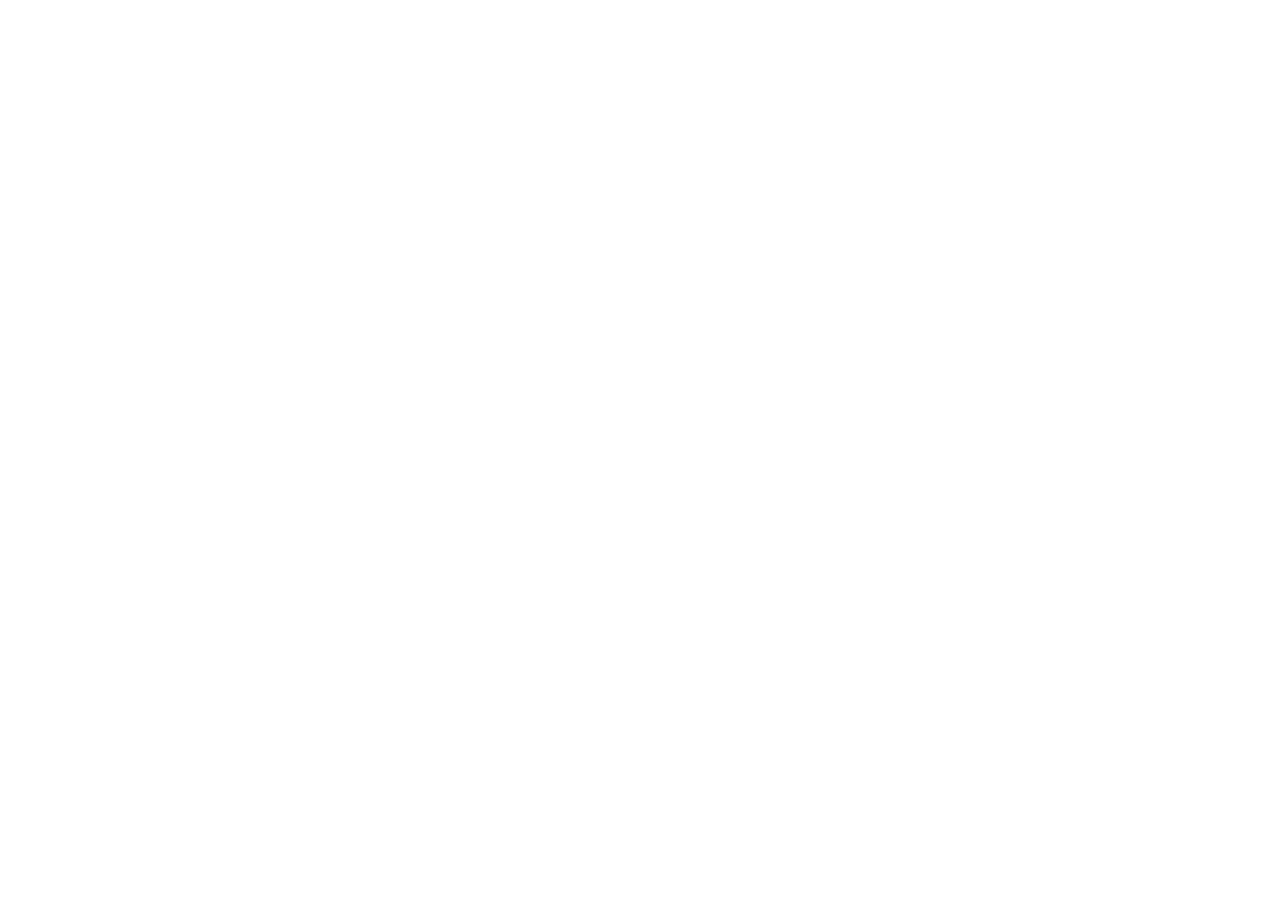
==== index.html @ 750b5e2c "Add initial HTML structure for TechKevin2026" ====
<!doctype html>
<html lang="fr">
<head>
<meta charset="utf-8">
<meta name="viewport" content="width=device-width, initial-scale=1, viewport-fit=cover">
<meta name="theme-color" content="#0b0f1a">
<meta name="description" content="TechKevin2026 — diagnostic automobile 2018-2027 : DTC, pannes connues/TSB, rappels, veille auto, PDF, accès tiers par notification, hors ligne.">
<title>TechKevin2026</title>
<link rel="manifest" href="manifest.json">
<link rel="icon" type="image/svg+xml" href="assets/icons/icon.svg">
<link rel="apple-touch-icon" href="assets/icons/apple-touch-180.png">
<link rel="stylesheet" href="css/style.css">
<style>#boot-error{display:none;position:fixed;inset:auto 0 0 0;background:#3a1010;color:#ffd7d7;padding:.8rem 1rem;z-index:999;font-size:.9rem}#boot-error button{margin-right:.5rem}</style>
</head>
<body>
<div id="app"></div>
<div id="boot-error">⚠️ Erreur au démarrage : <span id="be-msg"></span>
  <button onclick="location.reload()">Recharger</button>
  <button onclick="if('caches'in window)caches.keys().then(k=>k.forEach(caches.delete));location.reload()">Vider cache</button>
</div>
<script src="js/config.js"></script>
<script src="js/store.js"></script>
<script src="js/bus.js"></script>
<script src="js/auth.js"></script>
<script src="js/data.js"></script>
<script src="js/recalls.js"></script>
<script src="js/tsb.js"></script>
<script src="js/veille.js"></script>
<script src="js/wallpaper.js"></script>
<script src="js/updater.js"></script>
<script src="js/pdf.js"></script>
<script src="js/selftest.js"></script>
<script src="js/app.js"></script>
<script>if("serviceWorker" in navigator) navigator.serviceWorker.register("sw.js");</script>
</body>
</html>
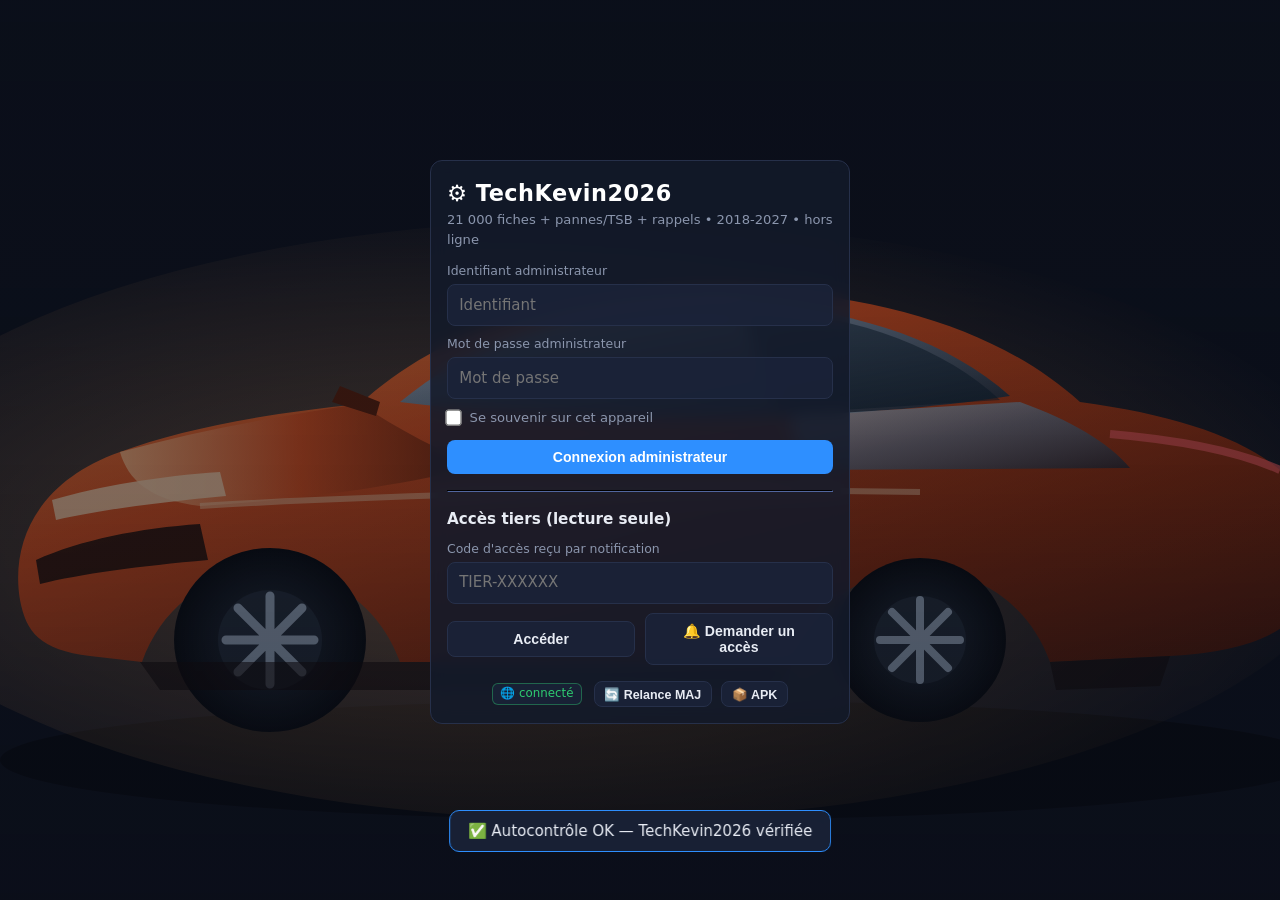
==== commit 636c355c: "Update meta description for clarity and brevity" ====
--- a/index.html
+++ b/index.html
@@ -4,7 +4,7 @@
 <meta charset="utf-8">
 <meta name="viewport" content="width=device-width, initial-scale=1, viewport-fit=cover">
 <meta name="theme-color" content="#0b0f1a">
-<meta name="description" content="TechKevin2026 — diagnostic automobile 2018-2027 : DTC, pannes connues/TSB, rappels, veille auto, PDF, accès tiers par notification, hors ligne.">
+<meta name="description" content="TechKevin2026 — diagnostic automobile 2018-2027 : DTC, pannes, rappels, veille auto, tout en français, hors ligne.">
 <title>TechKevin2026</title>
 <link rel="manifest" href="manifest.json">
 <link rel="icon" type="image/svg+xml" href="assets/icons/icon.svg">
@@ -20,6 +20,7 @@
 </div>
 <script src="js/config.js"></script>
 <script src="js/store.js"></script>
+<script src="js/trad.js"></script>
 <script src="js/bus.js"></script>
 <script src="js/auth.js"></script>
 <script src="js/data.js"></script>
--- a/css/style.css
+++ b/css/style.css
@@ -0,0 +1,47 @@
+:root{--bg:#0b0f1a;--panel:rgba(19,26,42,.86);--panel2:rgba(26,35,56,.9);--bd:#26304a;--txt:#e8ecf4;--mut:#8b96ad;--acc:#2e8fff;--ok:#2ecc71;--warn:#f39c12;--err:#e74c3c}
+*{box-sizing:border-box;margin:0;padding:0}
+body{background:#0b0f1a url("../assets/img/bg-car.svg") no-repeat fixed center center/cover;color:var(--txt);font:15px/1.5 system-ui,-apple-system,"Segoe UI",Roboto,sans-serif;min-height:100vh}
+body::before{content:"";position:fixed;inset:0;background:linear-gradient(180deg,rgba(11,15,26,.38),rgba(11,15,26,.62));pointer-events:none;z-index:0}
+#app{position:relative;z-index:1}
+a{color:var(--acc);text-decoration:none}
+h1{font-size:1.25rem}h2{font-size:1.05rem;margin:.2rem 0}h3{font-size:.95rem}
+.topbar{display:flex;align-items:center;gap:.6rem;padding:.7rem 1rem;background:rgba(19,26,42,.8);backdrop-filter:blur(8px);border-bottom:1px solid var(--bd);position:sticky;top:0;z-index:10;flex-wrap:wrap}
+.logo{font-weight:800;letter-spacing:.5px;color:#fff}.logo span{color:var(--acc)}
+.badge{display:inline-block;padding:.1rem .5rem;border-radius:99px;font-size:.72rem;font-weight:700}
+.b-admin{background:#3a2d10;color:var(--warn)}.b-tier{background:#102a3a;color:#5ec1ff}
+nav.tabs{display:flex;gap:.4rem;flex-wrap:wrap}
+nav.tabs button{background:var(--panel2);border:1px solid var(--bd);color:var(--txt);padding:.42rem .85rem;border-radius:8px;cursor:pointer;font-size:.85rem;backdrop-filter:blur(6px)}
+nav.tabs button.active{background:var(--acc);border-color:var(--acc);color:#fff}
+main{max-width:1100px;margin:0 auto;padding:1rem}
+.card{background:var(--panel);border:1px solid var(--bd);border-radius:12px;padding:1rem;margin-bottom:1rem;backdrop-filter:blur(8px)}
+.grid{display:grid;gap:.8rem}.g2{grid-template-columns:repeat(auto-fit,minmax(260px,1fr))}.g4{grid-template-columns:repeat(auto-fit,minmax(160px,1fr))}
+input,select,textarea{width:100%;background:var(--panel2);border:1px solid var(--bd);color:var(--txt);border-radius:8px;padding:.55rem .7rem;font:inherit}
+input[type=checkbox]{width:auto;transform:scale(1.25);accent-color:var(--acc);cursor:pointer}
+input:focus,select:focus,textarea:focus{outline:2px solid var(--acc);border-color:transparent}
+label{display:block;font-size:.78rem;color:var(--mut);margin:.55rem 0 .2rem}
+.btn{background:var(--acc);border:none;color:#fff;padding:.55rem 1rem;border-radius:8px;cursor:pointer;font-weight:600;font-size:.88rem}
+.btn.sec{background:var(--panel2);border:1px solid var(--bd);color:var(--txt)}
+.btn.danger{background:var(--err)}.btn.small{padding:.3rem .6rem;font-size:.78rem}.btn:disabled{opacity:.5;cursor:not-allowed}
+.row{display:flex;gap:.6rem;align-items:center;flex-wrap:wrap}.spacer{flex:1}
+table{width:100%;border-collapse:collapse;font-size:.86rem}
+th,td{text-align:left;padding:.5rem .55rem;border-bottom:1px solid var(--bd);vertical-align:top}
+th{color:var(--mut);font-size:.72rem;text-transform:uppercase;letter-spacing:.4px}
+tr:hover td{background:rgba(46,143,255,.08)}
+.code{font-family:ui-monospace,Consolas,monospace;font-weight:700;color:#7fd0ff}
+.sev{display:inline-block;width:.6rem;height:.6rem;border-radius:50%;margin-right:.35rem}
+.s1{background:#2ecc71}.s2{background:#f1c40f}.s3{background:#f39c12}.s4{background:#e74c3c}
+.muted{color:var(--mut);font-size:.82rem}
+.tag{display:inline-block;background:var(--panel2);border:1px solid var(--bd);border-radius:6px;padding:.08rem .45rem;font-size:.74rem;margin:.1rem .15rem .1rem 0}
+.tag.b{border-color:#2e8fff66;color:#7fd0ff}.tag.on{border-color:#2ecc7166;color:var(--ok)}.tag.off{border-color:#e74c3c66;color:var(--err)}
+.err-msg{color:var(--err);font-size:.82rem;margin-top:.4rem}.ok-msg{color:var(--ok);font-size:.82rem;margin-top:.4rem}
+.pager{display:flex;gap:.5rem;align-items:center;justify-content:center;margin:1rem 0;flex-wrap:wrap}
+.modal-bg{position:fixed;inset:0;background:rgba(0,0,0,.6);display:flex;align-items:flex-start;justify-content:center;padding:2rem 1rem;z-index:50;overflow:auto;backdrop-filter:blur(3px)}
+.modal{background:rgba(19,26,42,.96);border:1px solid var(--bd);border-radius:14px;max-width:760px;width:100%;padding:1.2rem}
+.stat{text-align:center;padding:.9rem}.stat b{font-size:1.5rem;display:block;color:var(--acc)}
+.login-wrap{min-height:100vh;display:flex;align-items:center;justify-content:center;padding:1rem}
+.login-box{width:100%;max-width:420px}
+.footer{text-align:center;color:var(--mut);font-size:.75rem;padding:1.5rem 1rem 2.5rem}
+.toast{position:fixed;bottom:3rem;left:50%;transform:translateX(-50%) translateY(20px);background:var(--panel2);border:1px solid var(--acc);border-radius:10px;padding:.55rem 1.1rem;opacity:0;transition:.25s;z-index:99;max-width:90vw;backdrop-filter:blur(6px)}
+.toast.show{opacity:1;transform:translateX(-50%) translateY(0)}
+.sysfault{border-top:1px solid var(--bd);margin-top:.6rem;padding-top:.6rem}
+@media(max-width:640px){th:nth-child(4),td:nth-child(4){display:none}}
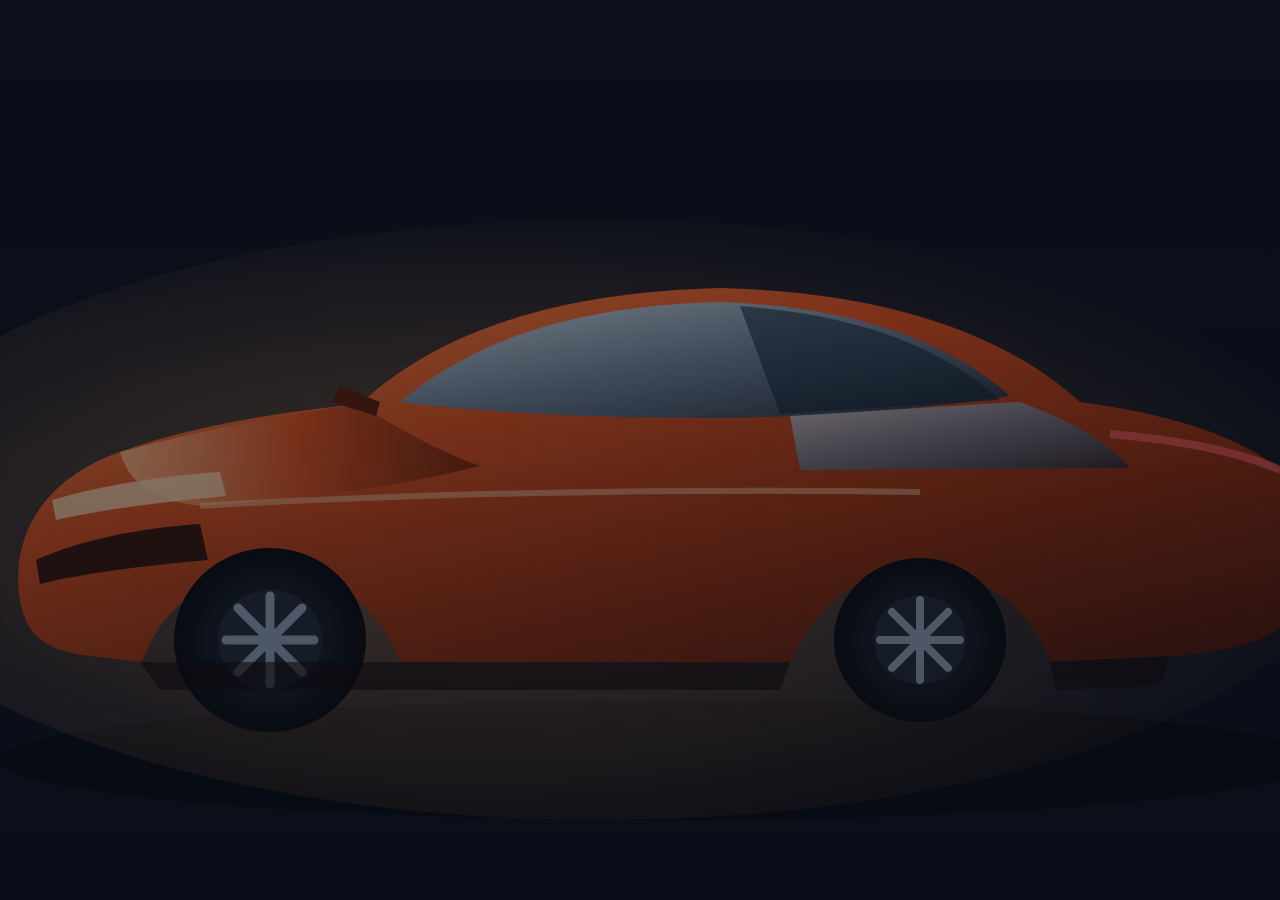
==== commit f19179f3: "Update meta description for clarity and brevity" ====
--- a/index.html
+++ b/index.html
@@ -4,7 +4,7 @@
 <meta charset="utf-8">
 <meta name="viewport" content="width=device-width, initial-scale=1, viewport-fit=cover">
 <meta name="theme-color" content="#0b0f1a">
-<meta name="description" content="TechKevin2026 — diagnostic automobile 2018-2027 : DTC, pannes, rappels, veille auto, tout en français, hors ligne.">
+<meta name="description" content="TechKevin2026 — diagnostic 2018-2027 : DTC, voyants, symptômes, pannes, rappels, veille auto, FR, hors ligne.">
 <title>TechKevin2026</title>
 <link rel="manifest" href="manifest.json">
 <link rel="icon" type="image/svg+xml" href="assets/icons/icon.svg">
@@ -30,6 +30,7 @@
 <script src="js/wallpaper.js"></script>
 <script src="js/updater.js"></script>
 <script src="js/pdf.js"></script>
+<script src="js/voyants.js"></script>
 <script src="js/selftest.js"></script>
 <script src="js/app.js"></script>
 <script>if("serviceWorker" in navigator) navigator.serviceWorker.register("sw.js");</script>
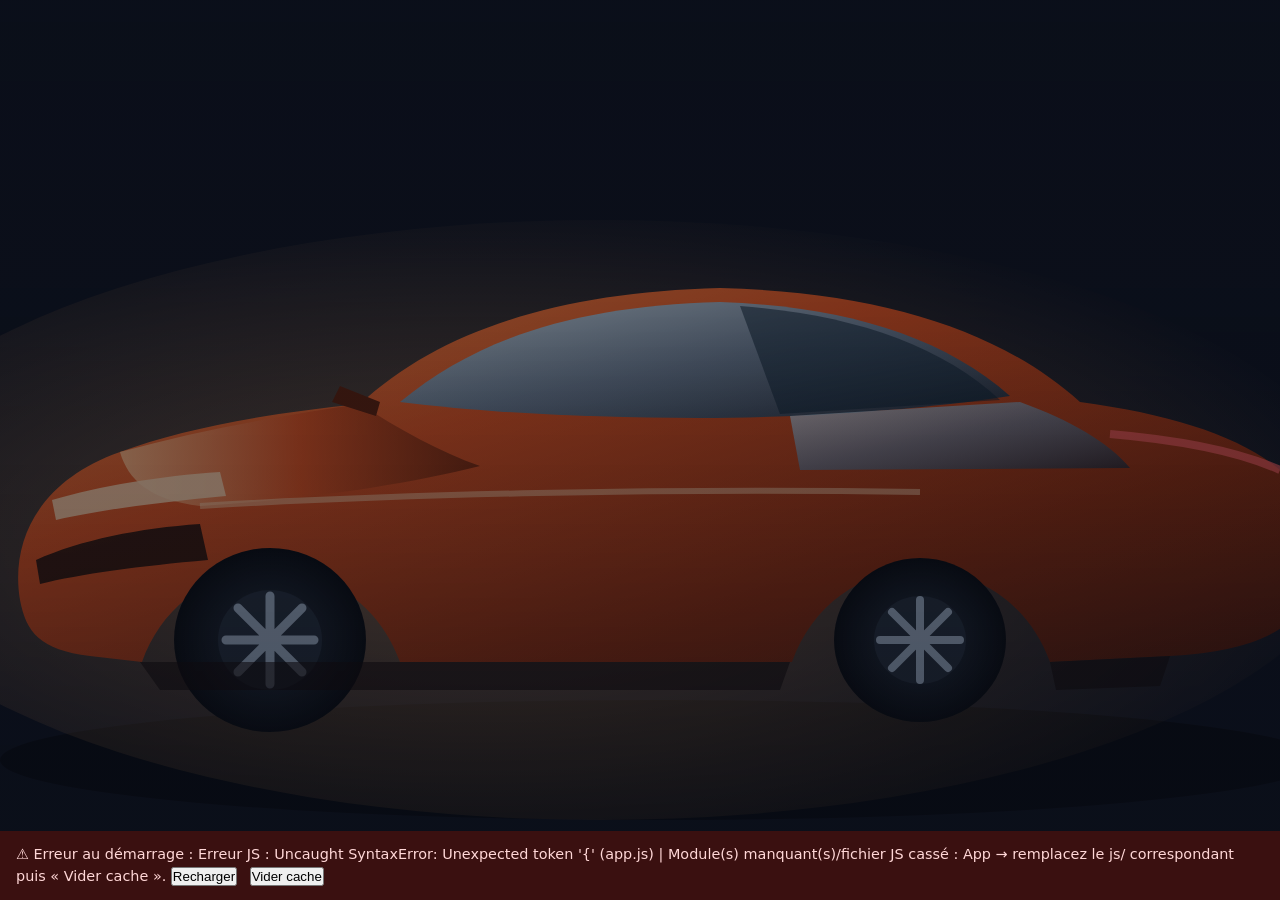
==== commit 8d830ad0: "Implement JS module loading error handling Added error handling for missing JS modules and unhandled" ====
--- a/index.html
+++ b/index.html
@@ -18,6 +18,21 @@
   <button onclick="location.reload()">Recharger</button>
   <button onclick="if('caches'in window)caches.keys().then(k=>k.forEach(caches.delete));location.reload()">Vider cache</button>
 </div>
+
+<!-- GARDE-FOU : vérifie que chaque module JS est bien chargé (détecte un fichier cassé/manquant) -->
+<script>
+window.__TK_MODULES=["CONFIG","Store","TRAD","Bus","Auth","DT","Recalls","TSB","Veille","Wallpaper","Updater","PDF","Voyants","SelfTest","App"];
+function __tkMissing(){ return window.__TK_MODULES.filter(function(g){ try{ return (new Function("return typeof "+g))()==="undefined"; }catch(e){ return true; } }); }
+function __tkShow(msg){ var b=document.getElementById("boot-error"); if(!b) return; b.style.display="block";
+  var m=document.getElementById("be-msg"); if(m) m.textContent=(m.textContent?m.textContent+" | ":"")+msg; }
+window.addEventListener("error", function(e){ if(e && e.message) __tkShow("Erreur JS : "+e.message+(e.filename?" ("+String(e.filename).split("/").pop()+")":"")); }, true);
+window.addEventListener("unhandledrejection", function(e){ __tkShow("Promesse rejetée : "+((e.reason&&e.reason.message)||e.reason)); });
+window.addEventListener("load", function(){
+  var miss=__tkMissing();
+  if(miss.length){ __tkShow("Module(s) manquant(s)/fichier JS cassé : "+miss.join(", ")+" → remplacez le js/ correspondant puis « Vider cache »."); }
+});
+</script>
+
 <script src="js/config.js"></script>
 <script src="js/store.js"></script>
 <script src="js/trad.js"></script>
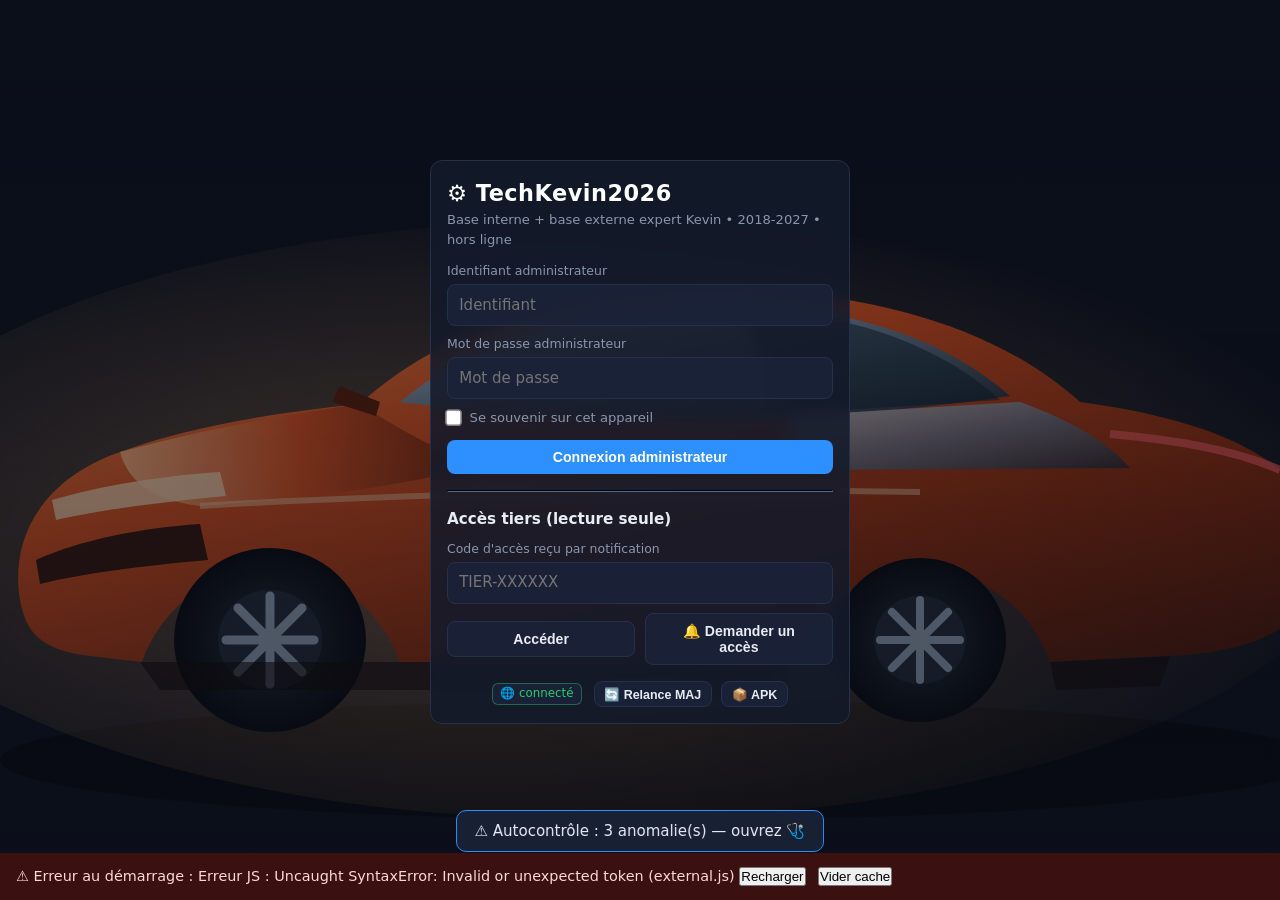
==== commit 06c543d0: "Update meta description and JS module list" ====
--- a/index.html
+++ b/index.html
@@ -4,7 +4,7 @@
 <meta charset="utf-8">
 <meta name="viewport" content="width=device-width, initial-scale=1, viewport-fit=cover">
 <meta name="theme-color" content="#0b0f1a">
-<meta name="description" content="TechKevin2026 — diagnostic 2018-2027 : DTC, voyants, symptômes, pannes, rappels, veille auto, FR, hors ligne.">
+<meta name="description" content="TechKevin2026 — diagnostic 2018-2027 : DTC, voyants, symptômes, pannes, rappels + base externe expert Kevin, FR, hors ligne.">
 <title>TechKevin2026</title>
 <link rel="manifest" href="manifest.json">
 <link rel="icon" type="image/svg+xml" href="assets/icons/icon.svg">
@@ -18,10 +18,8 @@
   <button onclick="location.reload()">Recharger</button>
   <button onclick="if('caches'in window)caches.keys().then(k=>k.forEach(caches.delete));location.reload()">Vider cache</button>
 </div>
-
-<!-- GARDE-FOU : vérifie que chaque module JS est bien chargé (détecte un fichier cassé/manquant) -->
 <script>
-window.__TK_MODULES=["CONFIG","Store","TRAD","Bus","Auth","DT","Recalls","TSB","Veille","Wallpaper","Updater","PDF","Voyants","SelfTest","App"];
+window.__TK_MODULES=["CONFIG","Store","TRAD","Bus","Auth","DT","Recalls","TSB","Veille","Wallpaper","Updater","PDF","Voyants","External","SelfTest","App"];
 function __tkMissing(){ return window.__TK_MODULES.filter(function(g){ try{ return (new Function("return typeof "+g))()==="undefined"; }catch(e){ return true; } }); }
 function __tkShow(msg){ var b=document.getElementById("boot-error"); if(!b) return; b.style.display="block";
   var m=document.getElementById("be-msg"); if(m) m.textContent=(m.textContent?m.textContent+" | ":"")+msg; }
@@ -32,7 +30,6 @@
   if(miss.length){ __tkShow("Module(s) manquant(s)/fichier JS cassé : "+miss.join(", ")+" → remplacez le js/ correspondant puis « Vider cache »."); }
 });
 </script>
-
 <script src="js/config.js"></script>
 <script src="js/store.js"></script>
 <script src="js/trad.js"></script>
@@ -46,6 +43,7 @@
 <script src="js/updater.js"></script>
 <script src="js/pdf.js"></script>
 <script src="js/voyants.js"></script>
+<script src="js/external.js"></script>
 <script src="js/selftest.js"></script>
 <script src="js/app.js"></script>
 <script>if("serviceWorker" in navigator) navigator.serviceWorker.register("sw.js");</script>
